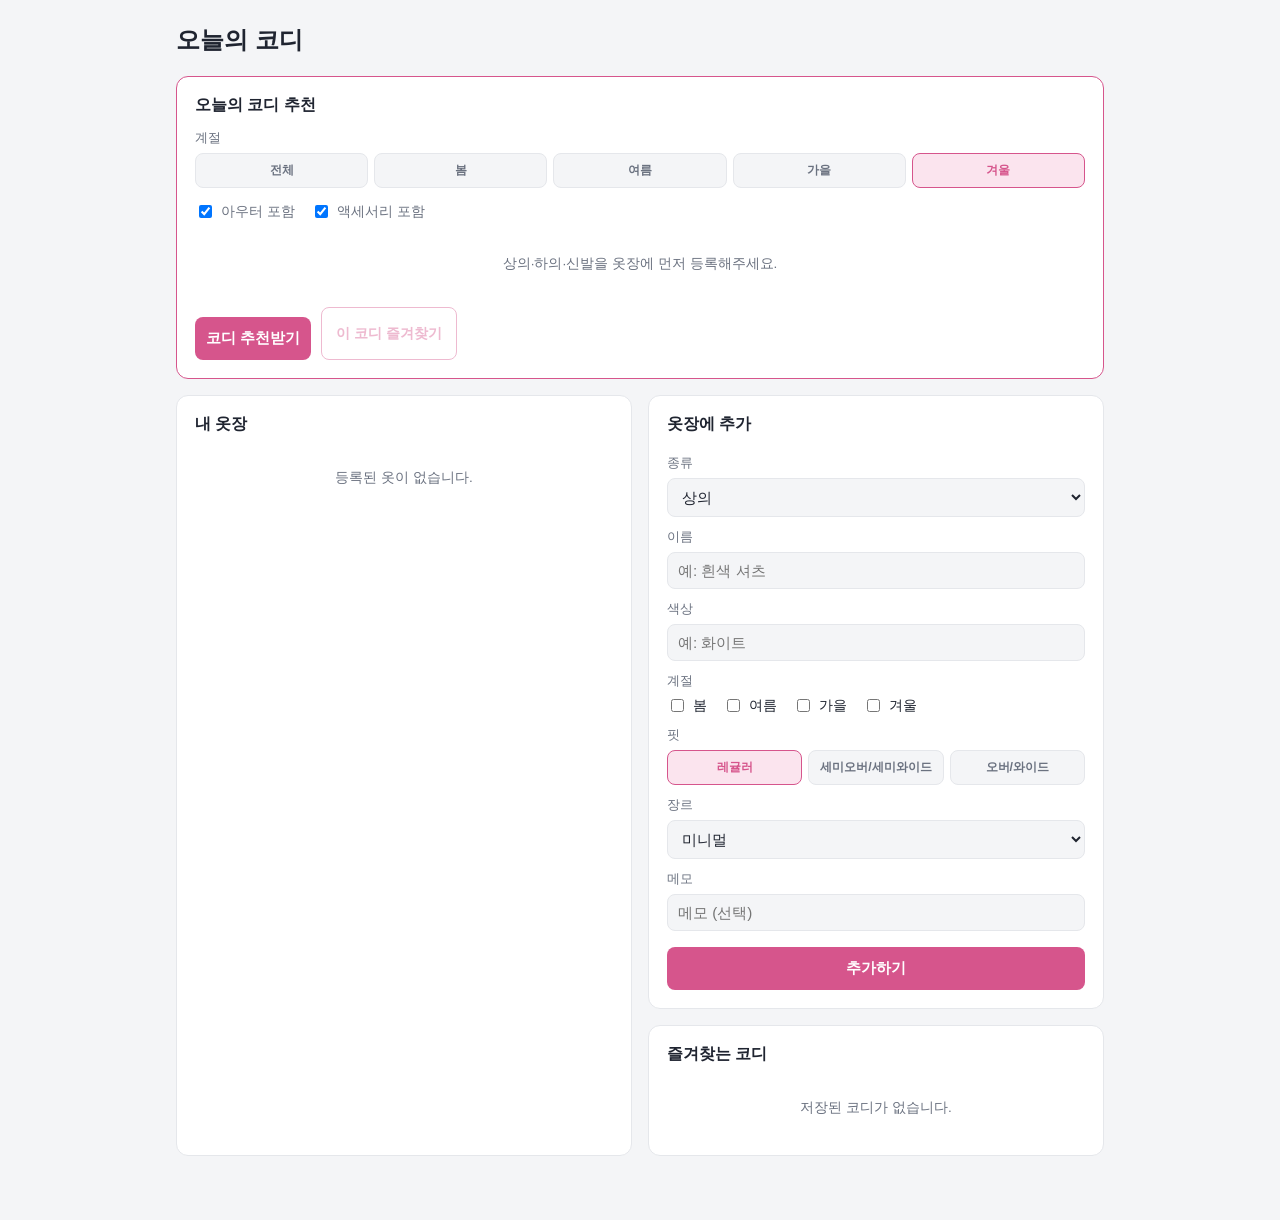
==== index.html @ b672962e "Add files via upload" ====
<!DOCTYPE html>
<html lang="ko">
<head>
<meta charset="UTF-8">
<meta name="viewport" content="width=device-width, initial-scale=1.0">
<title>오늘의 코디</title>
<link rel="stylesheet" href="style.css">
</head>
<body>
<div class="app">
  <header class="app-header">
    <h1>오늘의 코디</h1>
  </header>

  <section class="panel recommend-panel">
    <h2>오늘의 코디 추천</h2>
    <label class="field-label">계절</label>
    <div class="segmented" id="seasonFilter">
      <button type="button" class="segmented-btn" data-value="전체">전체</button>
      <button type="button" class="segmented-btn" data-value="봄">봄</button>
      <button type="button" class="segmented-btn" data-value="여름">여름</button>
      <button type="button" class="segmented-btn" data-value="가을">가을</button>
      <button type="button" class="segmented-btn" data-value="겨울">겨울</button>
    </div>
    <div class="include-toggles">
      <label><input type="checkbox" id="includeOuter" checked> 아우터 포함</label>
      <label><input type="checkbox" id="includeAccessory" checked> 액세서리 포함</label>
    </div>
    <div id="outfitResult" class="outfit-result">
      <p class="empty-msg">상의·하의·신발을 옷장에 먼저 등록해주세요.</p>
    </div>
    <div class="recommend-actions">
      <button type="button" id="recommendBtn" class="submit-btn">코디 추천받기</button>
      <button type="button" id="saveFavoriteBtn" class="ghost-btn" disabled>이 코디 즐겨찾기</button>
    </div>
  </section>

  <section class="main-grid">
    <div class="panel">
      <h2>옷장에 추가</h2>
      <form id="itemForm" class="item-form">
        <label for="itemCategory">종류</label>
        <select id="itemCategory">
          <option value="상의">상의</option>
          <option value="하의">하의</option>
          <option value="아우터">아우터</option>
          <option value="신발">신발</option>
          <option value="액세서리">액세서리</option>
        </select>

        <label for="itemName">이름</label>
        <input type="text" id="itemName" placeholder="예: 흰색 셔츠" required>

        <label for="itemColor">색상</label>
        <input type="text" id="itemColor" placeholder="예: 화이트">

        <label>계절</label>
        <div class="checkbox-group" id="itemSeasons">
          <label><input type="checkbox" value="봄"> 봄</label>
          <label><input type="checkbox" value="여름"> 여름</label>
          <label><input type="checkbox" value="가을"> 가을</label>
          <label><input type="checkbox" value="겨울"> 겨울</label>
        </div>

        <label>핏</label>
        <div class="segmented" id="itemFit">
          <button type="button" class="segmented-btn active" data-value="레귤러">레귤러</button>
          <button type="button" class="segmented-btn" data-value="세미오버/세미와이드">세미오버/세미와이드</button>
          <button type="button" class="segmented-btn" data-value="오버/와이드">오버/와이드</button>
        </div>

        <label for="itemGenre">장르</label>
        <select id="itemGenre">
          <option value="미니멀">미니멀</option>
          <option value="캐주얼">캐주얼</option>
          <option value="아메카지">아메카지</option>
          <option value="스트리트">스트리트</option>
          <option value="클래식">클래식</option>
          <option value="빈티지">빈티지</option>
          <option value="스포티">스포티</option>
          <option value="고프코어">고프코어</option>
        </select>

        <label for="itemMemo">메모</label>
        <input type="text" id="itemMemo" placeholder="메모 (선택)">

        <button type="submit" class="submit-btn">추가하기</button>
      </form>
    </div>

    <div class="panel">
      <h2>내 옷장</h2>
      <div id="closetList" class="closet-list">
        <p class="empty-msg" id="closetEmptyMsg">등록된 옷이 없습니다.</p>
      </div>
    </div>

    <div class="panel">
      <h2>즐겨찾는 코디</h2>
      <ul id="favoriteList" class="favorite-list">
        <li class="empty-msg" id="favoriteEmptyMsg">저장된 코디가 없습니다.</li>
      </ul>
    </div>
  </section>
</div>

<script src="app.js"></script>
</body>
</html>
---- style.css ----
:root {
  --bg: #f4f5f7;
  --panel: #ffffff;
  --text: #1f2430;
  --muted: #6b7280;
  --border: #e5e7eb;
  --accent: #d6558c;
  --accent-soft: #fbe4ee;
  --radius: 12px;
}

@media (prefers-color-scheme: dark) {
  :root {
    --bg: #14161c;
    --panel: #1e212a;
    --text: #eceef2;
    --muted: #9aa2b1;
    --border: #2c313d;
    --accent: #ec7fac;
    --accent-soft: #3a2430;
  }
}

* { box-sizing: border-box; }

body {
  margin: 0;
  font-family: "Pretendard", "Malgun Gothic", -apple-system, BlinkMacSystemFont, sans-serif;
  background: var(--bg);
  color: var(--text);
}

.app {
  max-width: 960px;
  margin: 0 auto;
  padding: 24px 16px 64px;
}

.app-header {
  margin-bottom: 20px;
}

.app-header h1 {
  font-size: 1.5rem;
  margin: 0;
}

.panel {
  background: var(--panel);
  border: 1px solid var(--border);
  border-radius: var(--radius);
  padding: 18px;
}

.panel h2 {
  font-size: 1rem;
  margin: 0 0 14px;
}

.recommend-panel {
  margin-bottom: 16px;
  border: 1px solid var(--accent);
}

.field-label {
  display: block;
  font-size: 0.8rem;
  color: var(--muted);
  margin-bottom: 6px;
}

.recommend-panel .segmented {
  margin-bottom: 14px;
}

.include-toggles {
  display: flex;
  gap: 16px;
  font-size: 0.85rem;
  color: var(--muted);
  margin-bottom: 14px;
}

.include-toggles label {
  display: flex;
  align-items: center;
  gap: 6px;
}

.outfit-result {
  display: grid;
  grid-template-columns: repeat(auto-fit, minmax(150px, 1fr));
  gap: 10px;
  margin-bottom: 14px;
}

.outfit-slot {
  border: 1px solid var(--border);
  border-radius: 10px;
  padding: 12px;
  background: var(--bg);
}

.outfit-slot-category {
  font-size: 0.75rem;
  color: var(--muted);
  margin-bottom: 6px;
}

.outfit-slot-name {
  font-weight: 700;
  font-size: 0.95rem;
  margin-bottom: 4px;
}

.outfit-slot-color {
  display: inline-flex;
  align-items: center;
  gap: 6px;
  font-size: 0.78rem;
  color: var(--muted);
}

.color-dot {
  width: 10px;
  height: 10px;
  border-radius: 50%;
  background: var(--accent);
  border: 1px solid var(--border);
  flex: none;
}

.recommend-actions {
  display: flex;
  gap: 10px;
  flex-wrap: wrap;
}

.main-grid {
  display: grid;
  grid-template-columns: 1fr 1fr;
  gap: 16px;
}

.main-grid .panel:nth-child(2) {
  grid-row: 1 / 3;
}

@media (max-width: 720px) {
  .main-grid {
    grid-template-columns: 1fr;
  }
  .main-grid .panel:nth-child(2) {
    grid-row: auto;
  }
}

.item-form {
  display: flex;
  flex-direction: column;
  gap: 6px;
}

.item-form label {
  font-size: 0.8rem;
  color: var(--muted);
  margin-top: 6px;
}

.item-form input,
.item-form select {
  border: 1px solid var(--border);
  background: var(--bg);
  color: var(--text);
  border-radius: 8px;
  padding: 9px 10px;
  font-size: 0.95rem;
}

.checkbox-group {
  display: flex;
  flex-wrap: wrap;
  gap: 10px 16px;
  font-size: 0.88rem;
}

.checkbox-group label {
  display: flex;
  align-items: center;
  gap: 6px;
  margin-top: 0;
  color: var(--text);
  font-size: 0.88rem;
}

.segmented {
  display: flex;
  gap: 6px;
}

.segmented-btn {
  flex: 1;
  padding: 8px 4px;
  border-radius: 8px;
  border: 1px solid var(--border);
  background: var(--bg);
  color: var(--muted);
  cursor: pointer;
  font-size: 0.78rem;
  font-weight: 600;
}

.segmented-btn.active {
  background: var(--accent-soft);
  color: var(--accent);
  border-color: var(--accent);
}

.item-tags {
  display: flex;
  flex-wrap: wrap;
  gap: 4px;
  margin-top: 4px;
}

.item-tag {
  font-size: 0.68rem;
  color: var(--accent);
  background: var(--accent-soft);
  border-radius: 10px;
  padding: 2px 8px;
}

.submit-btn {
  margin-top: 10px;
  padding: 11px;
  border: none;
  border-radius: 8px;
  background: var(--accent);
  color: #fff;
  font-weight: 700;
  font-size: 0.95rem;
  cursor: pointer;
}
.submit-btn:hover { opacity: 0.9; }
.submit-btn:disabled { opacity: 0.5; cursor: not-allowed; }

.ghost-btn {
  padding: 11px 14px;
  border: 1px solid var(--accent);
  border-radius: 8px;
  background: transparent;
  color: var(--accent);
  font-weight: 700;
  font-size: 0.9rem;
  cursor: pointer;
}
.ghost-btn:hover { background: var(--accent-soft); }
.ghost-btn:disabled {
  opacity: 0.4;
  cursor: not-allowed;
  background: transparent;
}

.closet-list {
  display: flex;
  flex-direction: column;
  gap: 14px;
  max-height: 480px;
  overflow-y: auto;
}

.closet-group-title {
  font-size: 0.8rem;
  font-weight: 700;
  color: var(--muted);
  margin: 0 0 8px;
}

.closet-chips {
  display: flex;
  flex-wrap: wrap;
  gap: 8px;
}

.closet-chip {
  display: flex;
  flex-direction: column;
  align-items: flex-start;
  gap: 4px;
  border: 1px solid var(--border);
  border-radius: 14px;
  padding: 8px 12px;
  font-size: 0.82rem;
  background: var(--bg);
}

.closet-chip-top {
  display: flex;
  align-items: center;
  gap: 8px;
}

.closet-chip-name { font-weight: 600; }
.closet-chip-color { color: var(--muted); font-size: 0.75rem; }

.chip-delete {
  border: none;
  background: transparent;
  color: var(--muted);
  cursor: pointer;
  font-size: 0.85rem;
  line-height: 1;
  padding: 2px 4px;
  border-radius: 50%;
}
.chip-delete:hover { color: var(--accent); }

.favorite-list {
  list-style: none;
  margin: 0;
  padding: 0;
  display: flex;
  flex-direction: column;
  gap: 8px;
  max-height: 480px;
  overflow-y: auto;
}

.favorite-item {
  border: 1px solid var(--border);
  border-radius: 8px;
  padding: 10px;
}

.favorite-item-top {
  display: flex;
  justify-content: space-between;
  align-items: flex-start;
  gap: 8px;
  margin-bottom: 6px;
}

.favorite-item-date {
  font-size: 0.72rem;
  color: var(--muted);
}

.favorite-item-names {
  font-size: 0.85rem;
  line-height: 1.5;
}

.empty-msg {
  color: var(--muted);
  font-size: 0.85rem;
  text-align: center;
  padding: 20px 0;
  margin: 0;
}
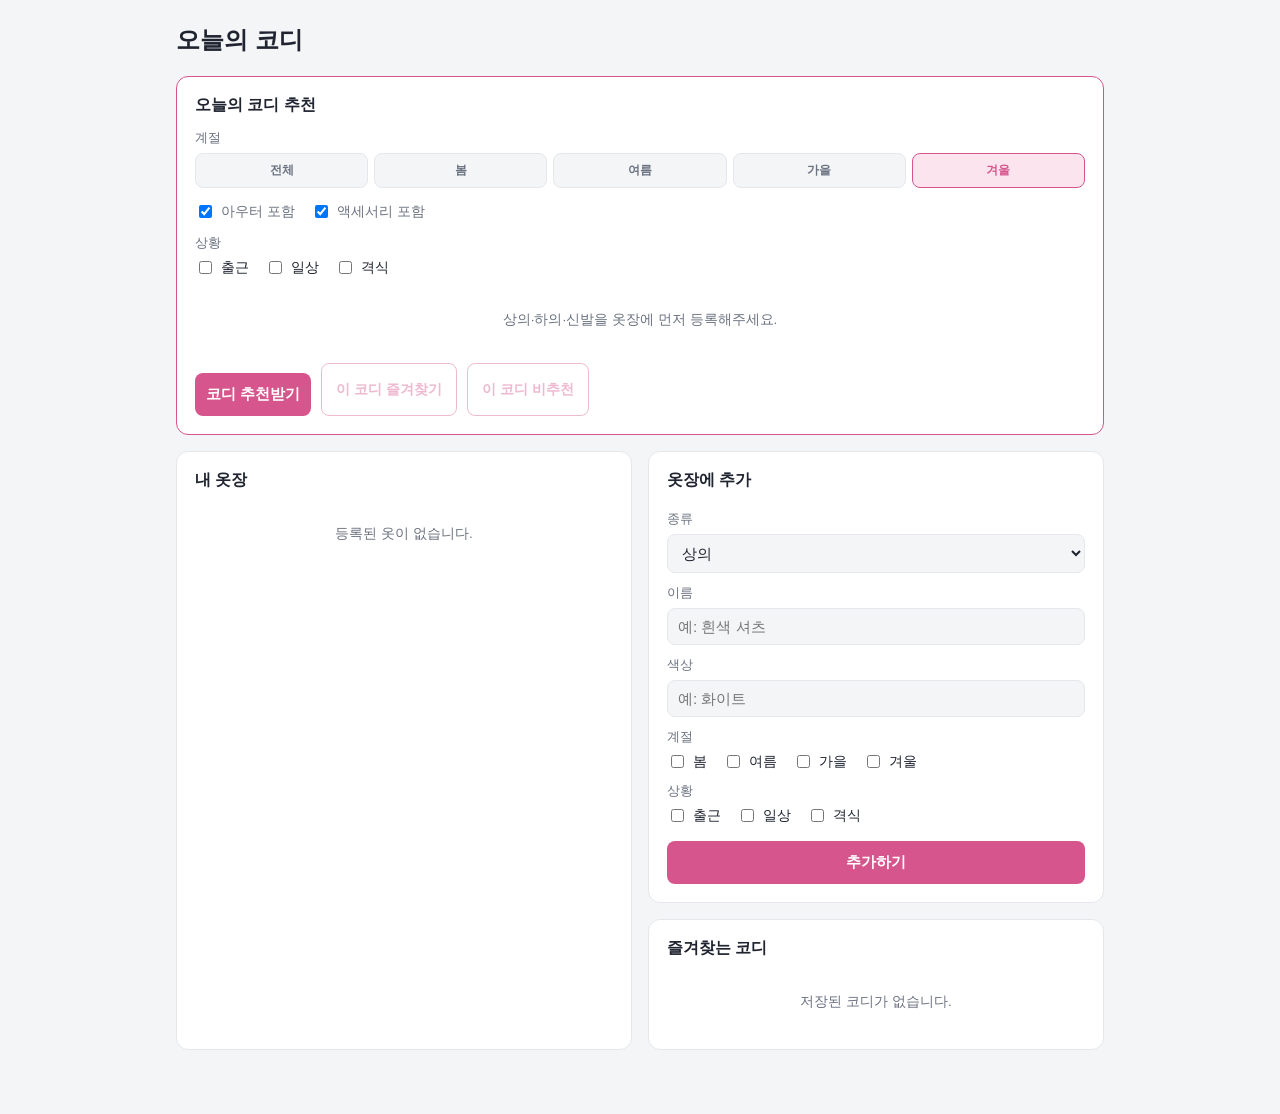
==== commit faf55457: "Replace fit/genre/memo with situation tags on wardrobe items - Remove 핏, 장르, 메모 fields from the add-" ====
--- a/index.html
+++ b/index.html
@@ -26,12 +26,19 @@
       <label><input type="checkbox" id="includeOuter" checked> 아우터 포함</label>
       <label><input type="checkbox" id="includeAccessory" checked> 액세서리 포함</label>
     </div>
+    <label class="field-label">상황</label>
+    <div class="checkbox-group recommend-situations" id="situationFilter">
+      <label><input type="checkbox" value="출근"> 출근</label>
+      <label><input type="checkbox" value="일상"> 일상</label>
+      <label><input type="checkbox" value="격식"> 격식</label>
+    </div>
     <div id="outfitResult" class="outfit-result">
       <p class="empty-msg">상의·하의·신발을 옷장에 먼저 등록해주세요.</p>
     </div>
     <div class="recommend-actions">
       <button type="button" id="recommendBtn" class="submit-btn">코디 추천받기</button>
       <button type="button" id="saveFavoriteBtn" class="ghost-btn" disabled>이 코디 즐겨찾기</button>
+      <button type="button" id="dislikeOutfitBtn" class="ghost-btn" disabled>이 코디 비추천</button>
     </div>
   </section>
 
@@ -62,27 +69,12 @@
           <label><input type="checkbox" value="겨울"> 겨울</label>
         </div>
 
-        <label>핏</label>
-        <div class="segmented" id="itemFit">
-          <button type="button" class="segmented-btn active" data-value="레귤러">레귤러</button>
-          <button type="button" class="segmented-btn" data-value="세미오버/세미와이드">세미오버/세미와이드</button>
-          <button type="button" class="segmented-btn" data-value="오버/와이드">오버/와이드</button>
+        <label>상황</label>
+        <div class="checkbox-group" id="itemSituations">
+          <label><input type="checkbox" value="출근"> 출근</label>
+          <label><input type="checkbox" value="일상"> 일상</label>
+          <label><input type="checkbox" value="격식"> 격식</label>
         </div>
-
-        <label for="itemGenre">장르</label>
-        <select id="itemGenre">
-          <option value="미니멀">미니멀</option>
-          <option value="캐주얼">캐주얼</option>
-          <option value="아메카지">아메카지</option>
-          <option value="스트리트">스트리트</option>
-          <option value="클래식">클래식</option>
-          <option value="빈티지">빈티지</option>
-          <option value="스포티">스포티</option>
-          <option value="고프코어">고프코어</option>
-        </select>
-
-        <label for="itemMemo">메모</label>
-        <input type="text" id="itemMemo" placeholder="메모 (선택)">
 
         <button type="submit" class="submit-btn">추가하기</button>
       </form>
--- a/style.css
+++ b/style.css
@@ -87,6 +87,10 @@
   gap: 6px;
 }
 
+.recommend-situations {
+  margin-bottom: 14px;
+}
+
 .outfit-result {
   display: grid;
   grid-template-columns: repeat(auto-fit, minmax(150px, 1fr));
